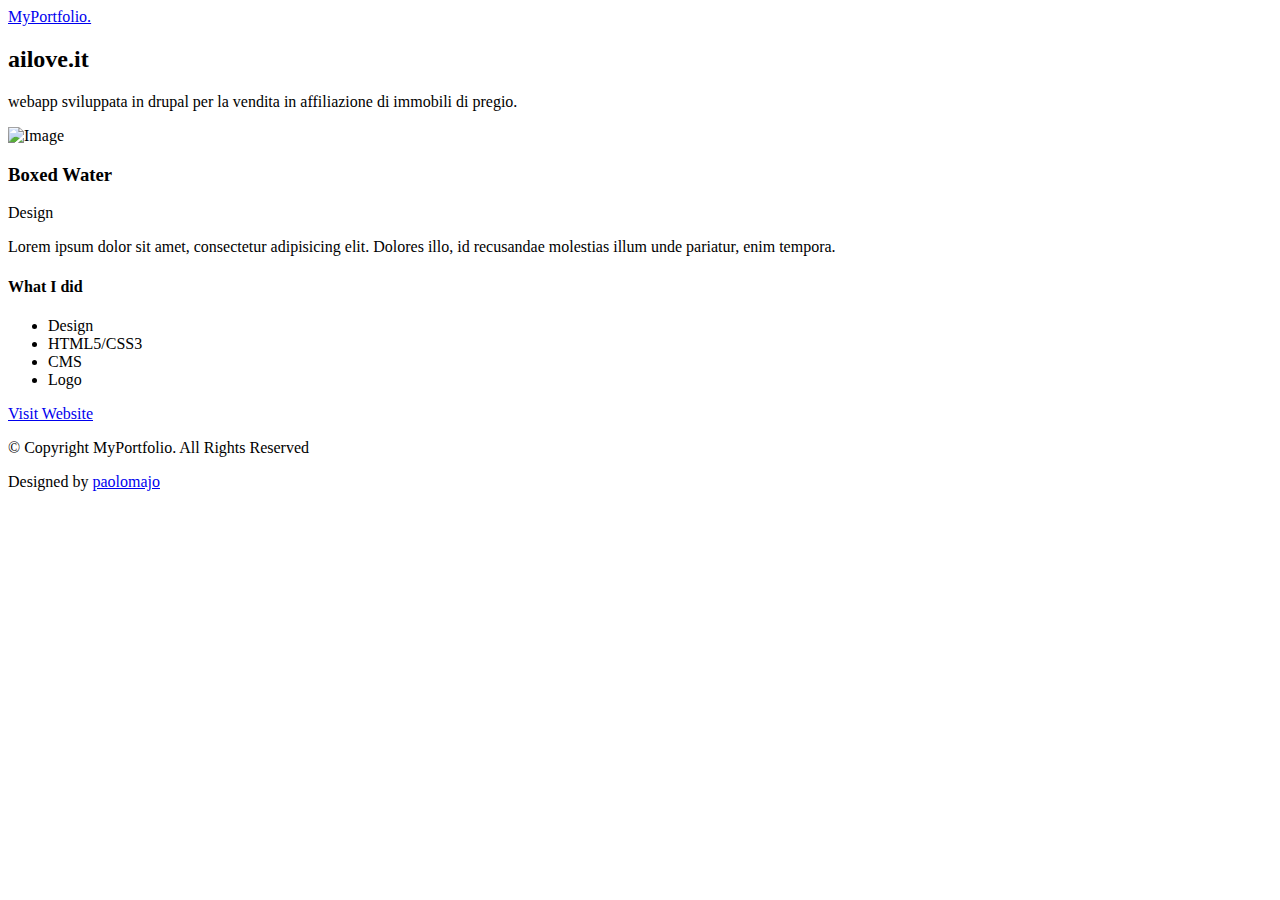
==== ailove.html @ 55ed48c2 "Add files via upload" ====
<!DOCTYPE html>
<html lang="en">

<head>
  <meta charset="utf-8">
  <meta content="width=device-width, initial-scale=1.0" name="viewport">

  <title>paolomajo - ailove.it</title>
  <meta content="" name="description">
  <meta content="" name="keywords">

  <!-- Favicons -->
  <link href="assets/img/favicon.png" rel="icon">
  <link href="assets/img/apple-touch-icon.png" rel="apple-touch-icon">

  <!-- Google Fonts -->
  <link href="https://fonts.googleapis.com/css2?family=Roboto:wght@300&display=swap" rel="stylesheet">
  <!-- Vendor CSS Files -->
  <link href="assets/vendor/aos/aos.css" rel="stylesheet">
  <link href="assets/vendor/bootstrap/css/bootstrap.min.css" rel="stylesheet">
  <link href="assets/vendor/bootstrap-icons/bootstrap-icons.css" rel="stylesheet">
  <link href="assets/vendor/swiper/swiper-bundle.min.css" rel="stylesheet">

  <!-- Template Main CSS File -->
  <link href="assets/css/style.css" rel="stylesheet">

  <!-- =======================================================
  * Template Name: MyPortfolio - v4.7.0
  * Template URL: https://bootstrapmade.com/myportfolio-bootstrap-portfolio-website-template/
  * Author: BootstrapMade.com
  * License: https://bootstrapmade.com/license/
  ======================================================== -->
</head>

<body>

  <!-- ======= Navbar ======= -->
 <nav class="navbar navbar-light custom-navbar">
    <div class="container">
      <a class="navbar-brand" href="works.html">MyPortfolio.</a>
      <a href="#" class="burger" data-bs-toggle="collapse" data-bs-target="#main-navbar">
        <span></span>
      </a>
    </div>
  </nav>
  <main id="main">

    <section class="section">
      <div class="container">
        <div class="row mb-4 align-items-center">
          <div class="col-md-6" data-aos="fade-up">
            <h2>ailove.it</h2>
            <p>webapp sviluppata in drupal per la vendita in affiliazione di immobili di pregio.</p>
          </div>
        </div>
      </div>

      <div class="site-section pb-0">
        <div class="container">
          <div class="row align-items-stretch">
            <div class="col-md-8" data-aos="fade-up">
              <img src="mois/ailoves.jpeg" alt="Image" class="img-fluid">
            </div>
            <div class="col-md-3 ml-auto" data-aos="fade-up" data-aos-delay="100">
              <div class="sticky-content">
                <h3 class="h3">Boxed Water</h3>
                <p class="mb-4"><span class="text-muted">Design</span></p>

                <div class="mb-5">
                  <p>Lorem ipsum dolor sit amet, consectetur adipisicing elit. Dolores illo, id recusandae molestias
                    illum unde pariatur, enim tempora.</p>

                </div>

                <h4 class="h4 mb-3">What I did</h4>
                <ul class="list-unstyled list-line mb-5">
                  <li>Design</li>
                  <li>HTML5/CSS3</li>
                  <li>CMS</li>
                  <li>Logo</li>
                </ul>

                <p><a href="#" class="readmore">Visit Website</a></p>
              </div>
            </div>
          </div>
        </div>
    </section>

    <!-- ======= Testimonials Section ======= -->
   
  </main><!-- End #main -->

  <!-- ======= Footer ======= -->
  <footer class="footer" role="contentinfo">
    <div class="container">
      <div class="row">
        <div class="col-sm-6">
          <p class="mb-1">&copy; Copyright MyPortfolio. All Rights Reserved</p>
          <div class="credits">
            <!--
            All the links in the footer should remain intact.
            You can delete the links only if you purchased the pro version.
            Licensing information: https://bootstrapmade.com/license/
            Purchase the pro version with working PHP/AJAX contact form: https://bootstrapmade.com/buy/?theme=MyPortfolio
          -->
            Designed by <a href="htps://bootstrapmade.com/">paolomajo</a>
          </div>
        </div>
        <div class="col-sm-6 social text-md-end">
          <a href="https://twitter.com/paolomajo"><span class="bi bi-twitter"></span></a>
          <a href="https://github.com/paolomajo"><span class="bi bi-github"></span></a>
          
          <a href="https://www.linkedin.com/in/paolomajo/"><span class="bi bi-linkedin"></span></a>
        </div>
      </div>
    </div>
  </footer>

  <a href="#" class="back-to-top d-flex align-items-center justify-content-center"><i class="bi bi-arrow-up-short"></i></a>

  <!-- Vendor JS Files -->
  <script src="assets/vendor/aos/aos.js"></script>
  <script src="assets/vendor/bootstrap/js/bootstrap.bundle.min.js"></script>
  <script src="assets/vendor/isotope-layout/isotope.pkgd.min.js"></script>
  <script src="assets/vendor/swiper/swiper-bundle.min.js"></script>
  <script src="assets/vendor/php-email-form/validate.js"></script>

  <!-- Template Main JS File -->
  <script src="assets/js/main.js"></script>

</body>

</html>
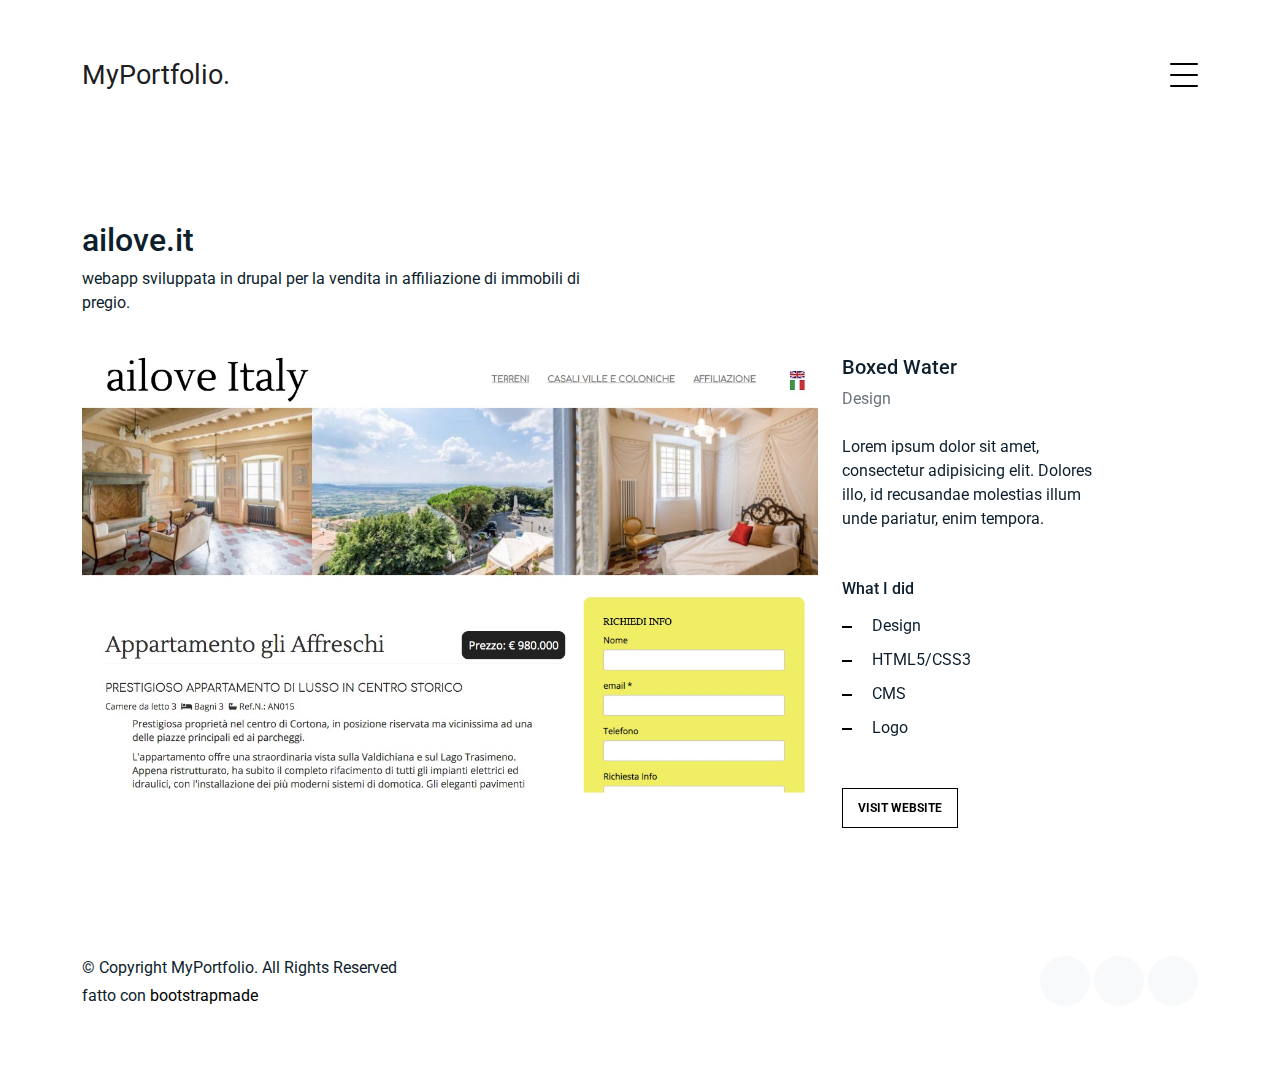
==== commit 9005b9d2: "Add files via upload" ====
--- a/ailove.html
+++ b/ailove.html
@@ -104,7 +104,7 @@
             Licensing information: https://bootstrapmade.com/license/
             Purchase the pro version with working PHP/AJAX contact form: https://bootstrapmade.com/buy/?theme=MyPortfolio
           -->
-            Designed by <a href="htps://bootstrapmade.com/">paolomajo</a>
+             fatto con <a href="htps://bootstrapmade.com/">bootstrapmade</a>
           </div>
         </div>
         <div class="col-sm-6 social text-md-end">
--- a/assets/css/style.css
+++ b/assets/css/style.css
@@ -0,0 +1,451 @@
+/**
+* Template Name: MyPortfolio - v4.7.0
+* Template URL: https://bootstrapmade.com/myportfolio-bootstrap-portfolio-website-template/
+* Author: BootstrapMade.com
+* License: https://bootstrapmade.com/license/
+*/
+
+/*--------------------------------------------------------------
+# General
+--------------------------------------------------------------*/
+body {
+  font-family: "roboto";
+  color: #0d1e2d;
+}
+
+a {
+  color: #777;
+  text-decoration: none;
+}
+
+a:hover {
+  color: #000;
+}
+
+h1, h2, h3, h4, h5, h6, .font-heading {
+  font-family: "Roboto";
+}
+
+.section {
+  padding: 7rem 0;
+}
+
+.filters a {
+  text-decoration: none;
+  color: #000;
+  display: inline-block;
+  padding-left: 10px;
+  padding-right: 10px;
+  position: relative;
+}
+.filters a:hover, .filters a:focus, .filters a:active {
+  text-decoration: none;
+}
+.filters a:hover:before {
+  content: "";
+  position: absolute;
+  left: 10px;
+  right: 10px;
+  bottom: 0;
+  height: 1px;
+  background-color: #000;
+}
+.filters a.active {
+  color: #000;
+}
+.filters a.active:before {
+  content: "";
+  position: absolute;
+  left: 10px;
+  right: 10px;
+  bottom: 0;
+  height: 1px;
+  background-color: #000;
+}
+
+.item {
+  border: none;
+  margin-bottom: 30px;
+}
+.item .item-wrap {
+  display: block;
+  position: relative;
+  overflow: hidden;
+}
+.item .item-wrap:after {
+  z-index: 2;
+  position: absolute;
+  content: "";
+  top: 0;
+  left: 0;
+  right: 0;
+  bottom: 0;
+  background: rgba(0, 0, 0, 0.4);
+  visibility: hidden;
+  opacity: 0;
+  transition: 0.3s all ease-in-out;
+}
+.item .item-wrap img {
+  transition: 0.3s transform ease;
+  transform: scale(1);
+}
+.item .item-wrap > .work-info {
+  position: absolute;
+  top: 50%;
+  width: 100%;
+  text-align: center;
+  z-index: 3;
+  transform: translateY(-50%);
+  color: #fff;
+  opacity: 0;
+  visibility: hidden;
+  margin-top: 20px;
+  transition: 0.3s all ease;
+}
+.item .item-wrap > .work-info h3 {
+  font-size: 20px;
+  margin-bottom: 0;
+}
+.item .item-wrap > .work-info span {
+  font-size: 14px;
+  text-transform: uppercase;
+  letter-spacing: 0.2rem;
+}
+.item .item-wrap:hover {
+  text-decoration: none;
+}
+.item .item-wrap:hover img {
+  transform: scale(1.05);
+}
+.item .item-wrap:hover:after {
+  opacity: 1;
+  visibility: visible;
+}
+.item .item-wrap:hover .work-info {
+  margin-top: 0px;
+  opacity: 1;
+  visibility: visible;
+}
+
+.testimonial-wrap {
+  padding: 50px 50px 80px 50px;
+  background: #eceff2;
+}
+.testimonial-wrap .testimonial {
+  text-align: center;
+  max-width: 500px;
+  margin: 0 auto;
+}
+.testimonial-wrap .testimonial img {
+  border-radius: 50%;
+  width: 120px;
+  margin: 0 auto 30px auto;
+}
+.testimonial-wrap .testimonial blockquote p {
+  font-size: 20px;
+}
+
+.h3 {
+  font-size: 20px;
+}
+
+.h4 {
+  font-size: 16px;
+}
+
+.heading {
+  font-size: 28px;
+}
+
+.readmore {
+  display: inline-block;
+  border: 1px solid #000;
+  padding: 10px 15px;
+  font-size: 12px;
+  text-transform: uppercase;
+  color: #000;
+  transition: 0.2s all ease;
+  font-weight: 700;
+}
+.readmore:active, .readmore:focus, .readmore:hover {
+  outline: none;
+}
+.readmore:hover {
+  color: #fff;
+  text-decoration: none;
+  background: #000;
+}
+
+.testimonials-slider .swiper-pagination {
+  margin-top: -60px;
+  position: relative;
+}
+.testimonials-slider .swiper-pagination .swiper-pagination-bullet {
+  width: 12px;
+  height: 12px;
+  background-color: rgba(13, 30, 45, 0.3);
+  opacity: 1;
+}
+.testimonials-slider .swiper-pagination .swiper-pagination-bullet-active {
+  background-color: rgba(13, 30, 45, 0.6);
+}
+
+.sticky-content {
+  position: sticky;
+  position: -webkit-sticky;
+  top: 0;
+  /* required */
+}
+
+.list-line li {
+  margin-bottom: 10px;
+  position: relative;
+  padding-left: 30px;
+}
+.list-line li:before {
+  content: "";
+  position: absolute;
+  left: 0;
+  top: 0.7rem;
+  width: 10px;
+  height: 2px;
+  background: #000;
+}
+
+.form-control {
+  border-radius: 0;
+  background: #f8f9fa;
+  border: 1px solid transparent;
+  padding-top: 10px !important;
+  padding-bottom: 10px !important;
+}
+.form-control:active, .form-control:focus {
+  background: #eff1f4;
+  outline: none;
+  box-shadow: none;
+  border: 1px solid transparent;
+}
+
+.custom-progress {
+  height: 7px;
+  border-radius: 0;
+}
+.custom-progress .progress-bar {
+  background: #000;
+}
+
+/* Services */
+.services i {
+  font-size: 40px;
+}
+.services h4 {
+  padding-top: 10px;
+}
+
+/* Contact Form */
+.php-email-form .error-message {
+  display: none;
+  color: #fff;
+  background: #ed3c0d;
+  text-align: left;
+  padding: 15px;
+  font-weight: 600;
+}
+.php-email-form .error-message br + br {
+  margin-top: 25px;
+}
+.php-email-form .sent-message {
+  display: none;
+  color: #fff;
+  background: #18d26e;
+  text-align: center;
+  padding: 15px;
+  font-weight: 600;
+}
+.php-email-form .loading {
+  display: none;
+  background: #fff;
+  text-align: center;
+  padding: 15px;
+}
+.php-email-form .loading:before {
+  content: "";
+  display: inline-block;
+  border-radius: 50%;
+  width: 24px;
+  height: 24px;
+  margin: 0 10px -6px 0;
+  border: 3px solid #18d26e;
+  border-top-color: #eee;
+  -webkit-animation: animate-loading 1s linear infinite;
+  animation: animate-loading 1s linear infinite;
+}
+
+@-webkit-keyframes animate-loading {
+  0% {
+    transform: rotate(0deg);
+  }
+  100% {
+    transform: rotate(360deg);
+  }
+}
+
+@keyframes animate-loading {
+  0% {
+    transform: rotate(0deg);
+  }
+  100% {
+    transform: rotate(360deg);
+  }
+}
+/*--------------------------------------------------------------
+# Header
+--------------------------------------------------------------*/
+/* Custom Navmenu */
+.custom-navmenu {
+  background: #0d1e2d;
+}
+.custom-navmenu .custom-menu, .custom-navmenu .custom-menu li {
+  padding: 0;
+  margin: 0;
+  list-style: none;
+}
+.custom-navmenu .custom-menu li {
+  margin-bottom: 0;
+  font-size: 20px;
+}
+.custom-navmenu .custom-menu li a {
+  color: #fff;
+  padding: 10px 0 !important;
+}
+.custom-navmenu .custom-menu li a:hover {
+  text-decoration: none;
+}
+.custom-navmenu .custom-menu li.active a {
+  text-decoration: underline;
+}
+.custom-navmenu h3 {
+  font-size: 20px;
+  color: #fff;
+}
+.custom-navmenu p {
+  color: rgba(255, 255, 255, 0.6);
+}
+.custom-navmenu a {
+  color: rgba(255, 255, 255, 0.7);
+}
+.custom-navmenu a:hover {
+  color: #fff;
+}
+
+/* Custom Navbar */
+.custom-navbar {
+  padding-top: 50px;
+  width: 100%;
+}
+@media (max-width: 780px) {
+  .custom-navbar > .container {
+    padding-right: 0;
+    padding-left: 0;
+  }
+}
+.custom-navbar .navbar-brand {
+  font-size: 1.7rem;
+}
+
+/* Burger */
+.burger {
+  width: 28px;
+  height: 32px;
+  cursor: pointer;
+  position: relative;
+}
+
+.burger:before, .burger span, .burger:after {
+  width: 100%;
+  height: 2px;
+  display: block;
+  background: #000;
+  border-radius: 2px;
+  position: absolute;
+  opacity: 1;
+}
+
+.burger:before, .burger:after {
+  transition: top 0.35s cubic-bezier(0.23, 1, 0.32, 1), transform 0.35s cubic-bezier(0.23, 1, 0.32, 1), opacity 0.35s cubic-bezier(0.23, 1, 0.32, 1), background-color 1.15s cubic-bezier(0.86, 0, 0.07, 1);
+  -webkit-transition: top 0.35s cubic-bezier(0.23, 1, 0.32, 1), -webkit-transform 0.35s cubic-bezier(0.23, 1, 0.32, 1), opacity 0.35s cubic-bezier(0.23, 1, 0.32, 1), background-color 1.15s cubic-bezier(0.86, 0, 0.07, 1);
+  content: "";
+}
+
+.burger:before {
+  top: 4px;
+}
+
+.burger span {
+  top: 15px;
+}
+
+.burger:after {
+  top: 26px;
+}
+
+/* Hover */
+.burger:hover:before {
+  top: 7px;
+}
+
+.burger:hover:after {
+  top: 23px;
+}
+
+/* Click */
+.burger.active span {
+  opacity: 0;
+}
+
+.burger.active:before, .burger.active:after {
+  top: 40%;
+}
+
+.burger.active:before {
+  transform: rotate(45deg);
+}
+
+.burger.active:after {
+  transform: rotate(-45deg);
+}
+
+.burger:focus {
+  outline: none;
+}
+
+/*--------------------------------------------------------------
+# Footer
+--------------------------------------------------------------*/
+.footer {
+  padding: 0 0 4rem 0;
+}
+.footer a {
+  color: #000;
+}
+
+.social a {
+  display: inline-block;
+  width: 50px;
+  height: 50px;
+  border-radius: 50%;
+  background: #f8f9fa;
+  position: relative;
+  text-align: center;
+  color: #0d1e2d;
+}
+.social a span {
+  display: inline-block;
+  left: 50%;
+  position: absolute;
+  top: 50%;
+  transform: translate(-50%, -50%);
+}
+.social a:hover {
+  color: #000;
+}